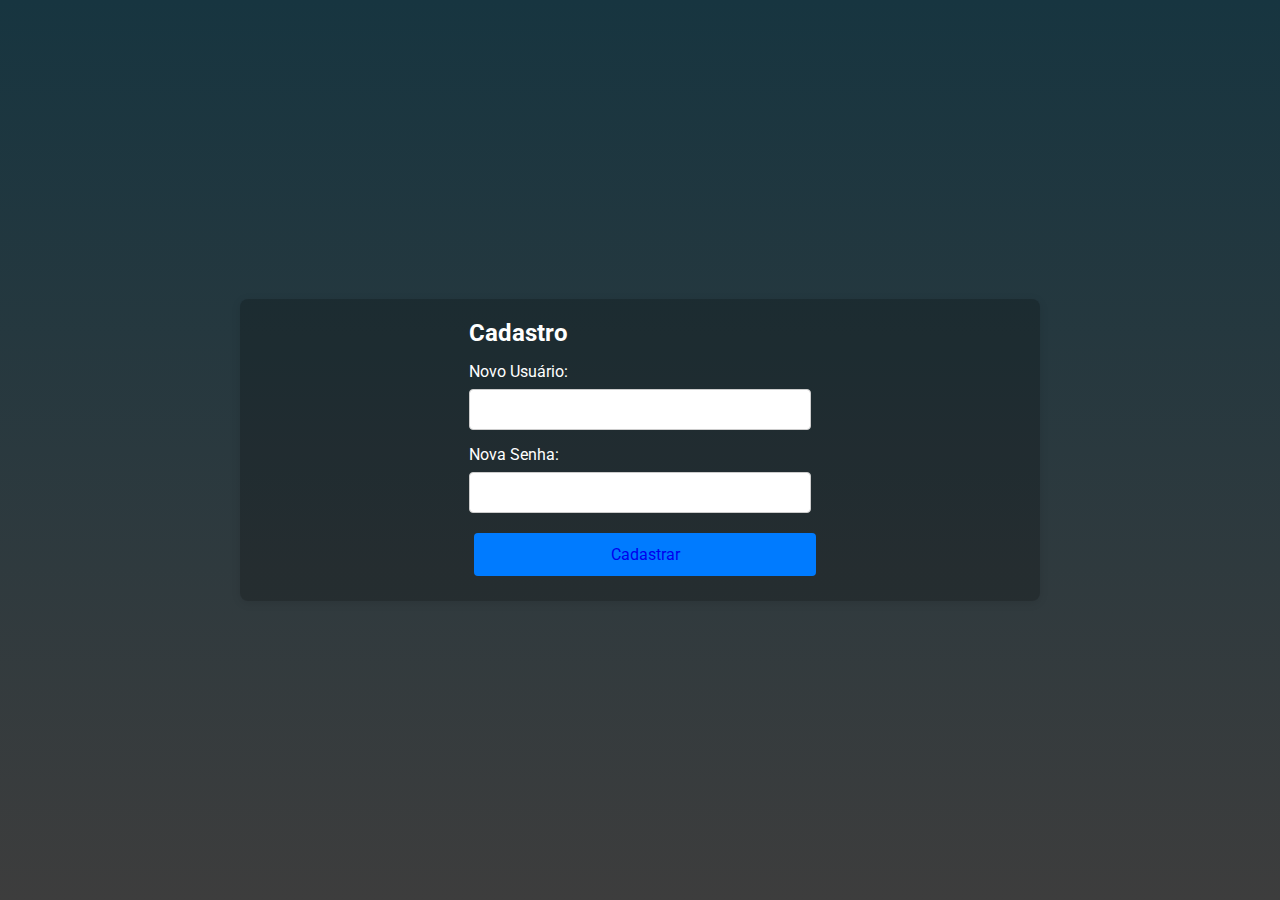
==== cadastro.html @ e2e1e5fd "Criação de novas pags" ====
<!DOCTYPE html>
<html lang="en">
<head>
    <meta charset="UTF-8">
    <meta name="viewport" content="width=device-width, initial-scale=1.0">
    <!--Google Fonts-->
    <link rel="preconnect" href="https://fonts.googleapis.com">
    <link rel="preconnect" href="https://fonts.gstatic.com" crossorigin>
    <link href="https://fonts.googleapis.com/css2?family=Roboto:ital,wght@0,100;0,300;0,400;0,500;0,700;0,900;1,100;1,300;1,400;1,500;1,700;1,900&display=swap" rel="stylesheet">
    <!--Fim Do Google Fonts-->
    <!--Bootstrap-->
    <link rel="shortcut icon" href="images/favicon_io/android-chrome-512x512.png" type="image/x-icon">
    <link href="https://cdn.jsdelivr.net/npm/bootstrap@5.3.3/dist/css/bootstrap.min.css"integrity="sha384-QWTKZyjpPEjISv5WaRU9OFeRpok6YctnYmDr5pNlyT2bRjXh0JMhjY6hW+ALEwIH" crossorigin="anonymous">
    <!-- Fim Do Bootstrap-->  
    <link rel="stylesheet" href="styles/login.css">
    <title>Cadastro IRV</title>
</head>
<body>
    <div class="container">
        <div class="form-container">
            <h2>Cadastro</h2>
            <form action="#">
                <div class="form-group">
                    <label for="newUsername">Novo Usuário:</label>
                    <input type="text" id="newUsername" name="newUsername" required>
                </div>
                <div class="form-group">
                    <label for="newPassword">Nova Senha:</label>
                    <input type="password" id="newPassword" name="newPassword" required>
                </div>
                <button type="submit"><a href="login.html">Cadastrar</a></button>
            </form>
        </div>
    </div>
    
</body>
</html>
---- styles/login.css ----
@charset "UTF-8";

* {
    margin: 0px;
    padding: 0px;
    box-sizing: border-box;
    font-family: "Roboto", sans-serif;
}

body {
    font-family: Arial, sans-serif;
    display: flex;
    justify-content: center;
    align-items: center;
    height: 100vh;
    margin: 0;
    background-image: linear-gradient(#173540, #3D3D3D);
}

.container {
    display: flex;
    justify-content: space-around;
    align-items: center;
    width: 80%;
    max-width: 800px;
    background-color: #00000036;
    padding: 20px;
    border-radius: 8px;
    box-shadow: 0 2px 10px rgba(0, 0, 0, 0.1);
}

.form-container {
    width: 45%;
}

h2 {
    margin-bottom: 15px;
    font-size: 24px;
    color: #fff;
}

.form-group {
    margin-bottom: 15px;
}

label {
    display: block;
    margin-bottom: 8px;
    color: #fff;
}

input {
    width: 100%;
    padding: 10px;
    font-size: 16px;
    border: 1px solid #ccc;
    border-radius: 4px;
}

button {
    width: 100%;
    padding: 12px;
    margin: 5px;
    font-size: 16px;
    color: #fff;
    background-color: #007bff;
    border: none;
    border-radius: 4px;
    cursor: pointer;
}

button:hover {
    background-color: #0056b3;
}

a {
    text-decoration: none;
}

svg {
    color: black;
    width: 40px;
    height: 40px;
    position: relative;
    bottom: 310px;
    right: 210px;
}
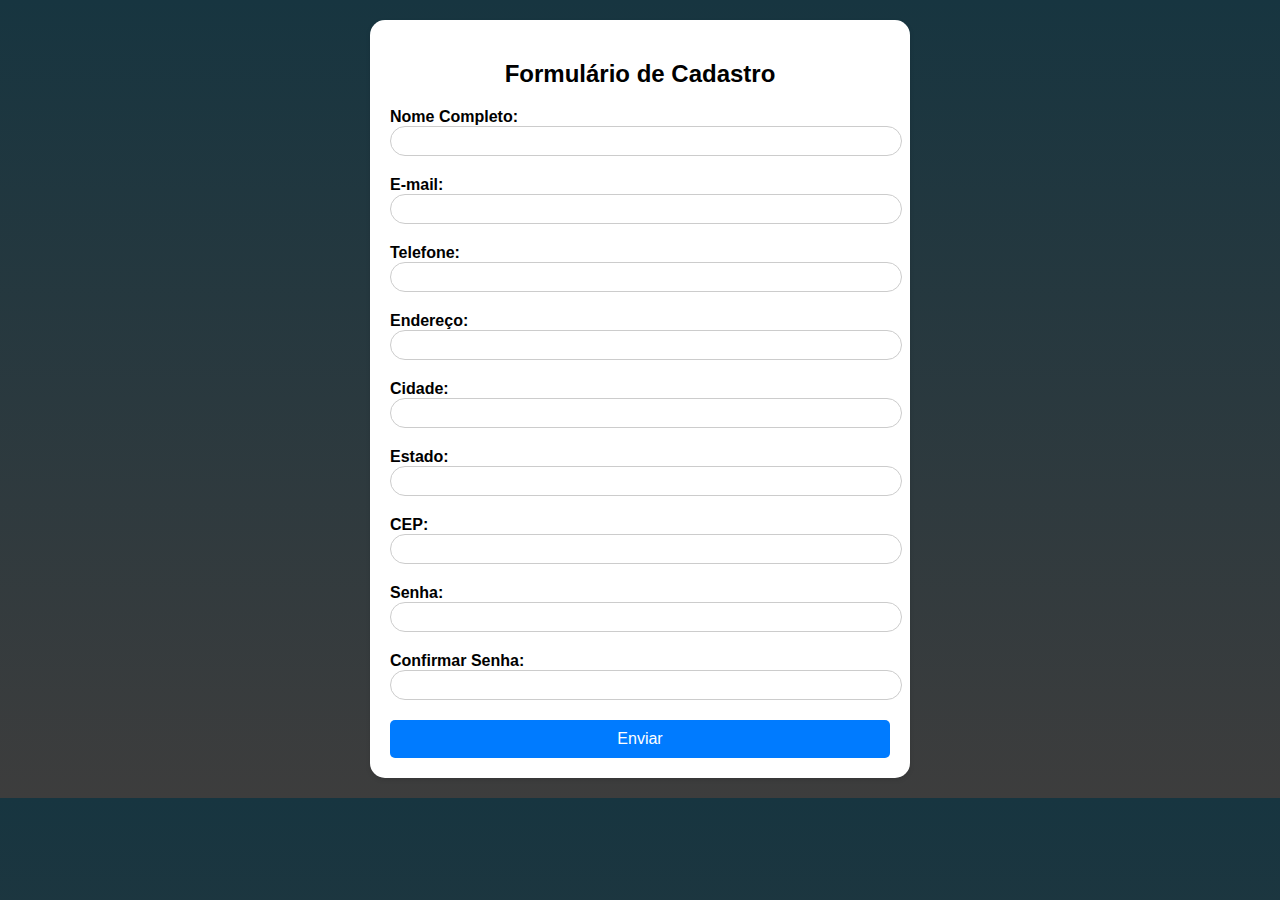
==== commit 18bfdc74: "Algumas mudanças." ====
--- a/cadastro.html
+++ b/cadastro.html
@@ -3,35 +3,56 @@
 <head>
     <meta charset="UTF-8">
     <meta name="viewport" content="width=device-width, initial-scale=1.0">
+    <title>Cadastro IRV</title>
+    <link rel="stylesheet" href="styles/cadastro.css">
     <!--Google Fonts-->
     <link rel="preconnect" href="https://fonts.googleapis.com">
     <link rel="preconnect" href="https://fonts.gstatic.com" crossorigin>
     <link href="https://fonts.googleapis.com/css2?family=Roboto:ital,wght@0,100;0,300;0,400;0,500;0,700;0,900;1,100;1,300;1,400;1,500;1,700;1,900&display=swap" rel="stylesheet">
     <!--Fim Do Google Fonts-->
-    <!--Bootstrap-->
-    <link rel="shortcut icon" href="images/favicon_io/android-chrome-512x512.png" type="image/x-icon">
-    <link href="https://cdn.jsdelivr.net/npm/bootstrap@5.3.3/dist/css/bootstrap.min.css"integrity="sha384-QWTKZyjpPEjISv5WaRU9OFeRpok6YctnYmDr5pNlyT2bRjXh0JMhjY6hW+ALEwIH" crossorigin="anonymous">
-    <!-- Fim Do Bootstrap-->  
-    <link rel="stylesheet" href="styles/login.css">
-    <title>Cadastro IRV</title>
 </head>
 <body>
     <div class="container">
-        <div class="form-container">
-            <h2>Cadastro</h2>
-            <form action="#">
-                <div class="form-group">
-                    <label for="newUsername">Novo Usuário:</label>
-                    <input type="text" id="newUsername" name="newUsername" required>
-                </div>
-                <div class="form-group">
-                    <label for="newPassword">Nova Senha:</label>
-                    <input type="password" id="newPassword" name="newPassword" required>
-                </div>
-                <button type="submit"><a href="login.html">Cadastrar</a></button>
-            </form>
-        </div>
+        <h2>Formulário de Cadastro</h2>
+        <form action="#" method="POST">
+            <div class="form-group">
+                <label for="nome">Nome Completo:</label>
+                <input type="text" id="nome" name="nome" required>
+            </div>
+            <div class="form-group">
+                <label for="email">E-mail:</label>
+                <input type="email" id="email" name="email" required>
+            </div>
+            <div class="form-group">
+                <label for="telefone">Telefone:</label>
+                <input type="tel" id="telefone" name="telefone" required>
+            </div>
+            <div class="form-group">
+                <label for="endereco">Endereço:</label>
+                <input type="text" id="endereco" name="endereco" required>
+            </div>
+            <div class="form-group">
+                <label for="cidade">Cidade:</label>
+                <input type="text" id="cidade" name="cidade" required>
+            </div>
+            <div class="form-group">
+                <label for="estado">Estado:</label>
+                <input type="text" id="estado" name="estado" required>
+            </div>
+            <div class="form-group">
+                <label for="cep">CEP:</label>
+                <input type="text" id="cep" name="cep" required>
+            </div>
+            <div class="form-group">
+                <label for="senha">Senha:</label>
+                <input type="password" id="senha" name="senha" required>
+            </div>
+            <div class="form-group">
+                <label for="confirmar_senha">Confirmar Senha:</label>
+                <input type="password" id="confirmar_senha" name="confirmar_senha" required>
+            </div>
+            <button type="submit">Enviar</button>
+        </form>
     </div>
-    
 </body>
 </html>--- a/styles/cadastro.css
+++ b/styles/cadastro.css
@@ -0,0 +1,57 @@
+@charset "UTF-8";
+
+
+body {
+    font-family: Arial, sans-serif;
+    background-image: linear-gradient(#173540, #3D3D3D);
+    padding: 20px;
+    margin: 0;
+}
+
+.container {
+    max-width: 500px;
+    margin: 0 auto;
+    background-color: #fff;
+    padding: 20px;
+    border-radius: 15px;
+    box-shadow: 0 2px 5px rgba(0, 0, 0, 0.1);
+}
+
+h2 {
+    text-align: center;
+}
+
+.form-group {
+    margin-bottom: 20px;
+}
+
+label {
+    font-weight: bold;
+}
+
+input[type="text"],
+input[type="email"],
+input[type="tel"],
+input[type="password"] {
+    width: 100%;
+    padding: 5px;
+    font-size: 16px;
+    border-radius: 15px;
+    border: 1px solid #ccc;
+}
+
+button {
+    display: block;
+    width: 100%;
+    padding: 10px;
+    font-size: 16px;
+    color: #fff;
+    background-color: #007bff;
+    border: none;
+    border-radius: 5px;
+    cursor: pointer;
+}
+
+button:hover {
+    background-color: #0056b3;
+}
